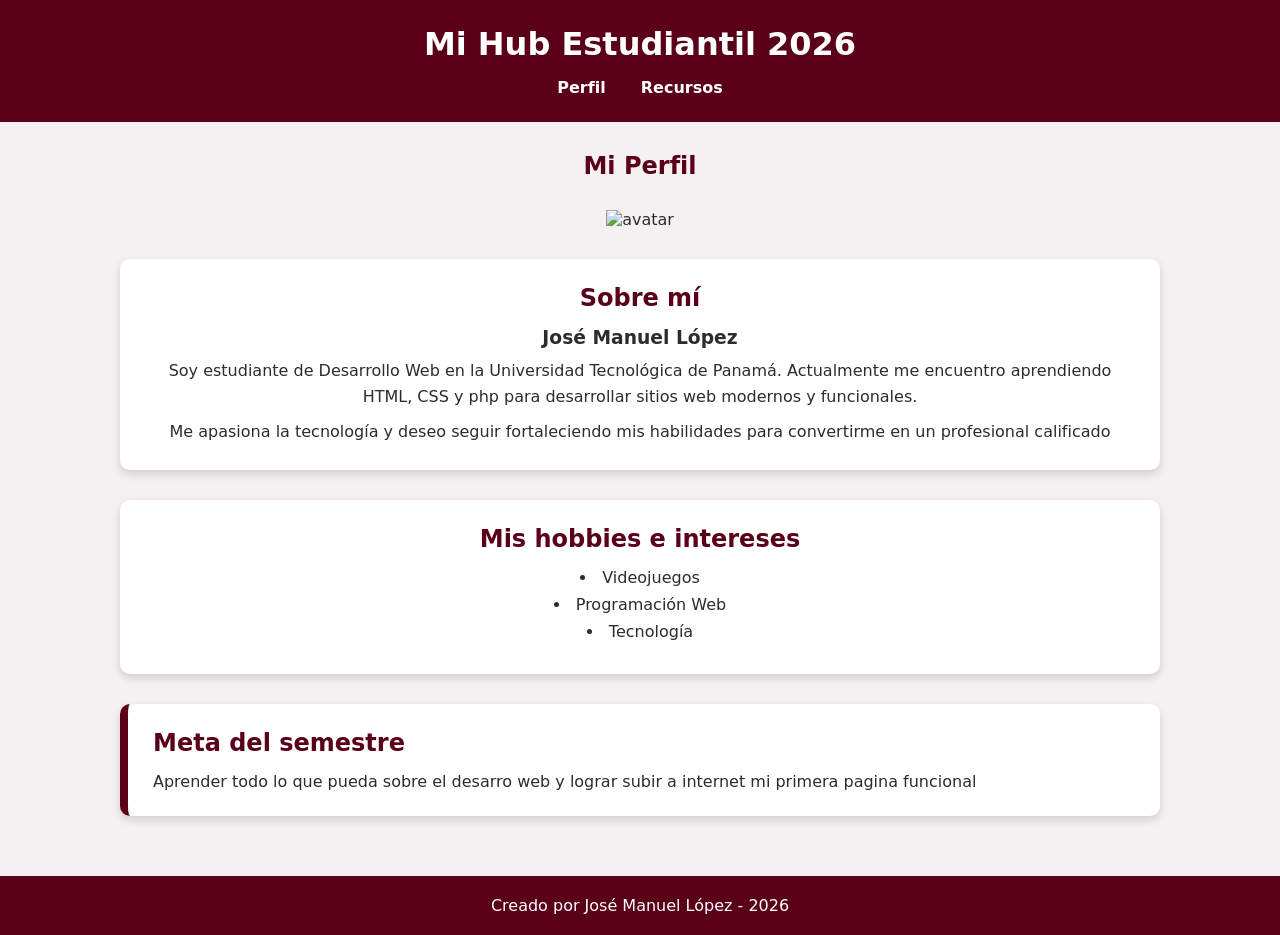
==== index.html @ ec4fad4a "version inicial del proyecto" ====
<!DOCTYPE html>
<html lang="es">
<head>
    <meta charset="UTF-8">
    <meta name="viewport" content="width=device-width, initial-scale=1.0">
    <title>Mi Hub Estudiantil 2026</title>
    <link rel="stylesheet" href="css/estilos.css">
</head>

<body>

<header>
    <h1>Mi Hub Estudiantil 2026</h1>

    <nav>
        <a href="index.html">Perfil</a>
        <a href="recursos.html">Recursos</a>
    </nav>
</header>

<main>

    <section class="perfil">
        <h2>Mi Perfil</h2>
    </section>

    <section class="avatar-seccion">

        <img src="avatar.jpg" alt="avatar">

    </section>

    <section class="sobre-mi">

        <h2>Sobre mí</h2>

        <h3>José Manuel López</h3>

        <p>
            Soy estudiante de Desarrollo Web en la Universidad Tecnológica de Panamá.
            Actualmente me encuentro aprendiendo HTML, CSS y php para desarrollar
            sitios web modernos y funcionales.
        </p>

        <p>
            Me apasiona la tecnología y deseo seguir fortaleciendo mis habilidades
            para convertirme en un profesional calificado
        </p>

    </section>

    <section class="hobbies">

        <h2>Mis hobbies e intereses</h2>

        <ul>
            <li>Videojuegos</li>
            <li>Programación Web</li>
            <li>Tecnología</li>
        </ul>

    </section>

    <section>

        <div class="tarjeta-destacada">

            <h2>Meta del semestre</h2>

            <p>
                Aprender todo lo que pueda sobre el desarro web 
                y lograr subir a internet mi primera pagina funcional
            </p>

        </div>

    </section>

</main>

<footer>
    <p>Creado por José Manuel López - 2026</p>
</footer>

</body>
</html>
---- css/estilos.css ----
:root {

    --vino-oscuro: #5a0018;
    --vino-medio: #7a0c2f;
    --vino-claro: #a52a4d;

    --fondo: #f5f1f2;
    --texto: #2c2c2c;
}

* {
    margin: 0;
    padding: 0;
    box-sizing: border-box;
}

body {

    font-family: system-ui, sans-serif;

    background-color: var(--fondo);

    color: var(--texto);
}

header {

    background-color: var(--vino-oscuro);

    color: white;

    text-align: center;

    padding: 25px;
}

nav {

    margin-top: 15px;
}

nav a {

    color: white;

    text-decoration: none;

    margin: 0 15px;

    font-weight: bold;
}

nav a:hover {

    color: #ffd6df;
}

main {

    max-width: 1100px;

    margin: auto;

    padding: 30px;
}

section {

    margin-bottom: 30px;
}

h2 {

    color: var(--vino-oscuro);

    margin-bottom: 15px;
}

.perfil {

    text-align: center;
}

.avatar-seccion {

    text-align: center;
}

.avatar {

    width: 170px;

    height: 170px;

    object-fit: cover;

    border-radius: 50%;

    border: 5px solid var(--vino-medio);

    display: block;

    margin: auto;
}

.sobre-mi {

    background: white;

    padding: 25px;

    border-radius: 10px;

    text-align: center;

    box-shadow: 0px 4px 10px rgba(0,0,0,.15);
}

.sobre-mi p {

    margin-top: 10px;

    line-height: 1.6;
}

.hobbies {

    background: white;

    padding: 25px;

    border-radius: 10px;

    text-align: center;

    box-shadow: 0px 4px 10px rgba(0,0,0,.15);
}

.hobbies ul {

    list-style-position: inside;

    margin-top: 10px;
}

.hobbies li {

    margin: 8px 0;
}

.tarjeta-destacada {

    background: white;

    padding: 25px;

    border-left: 8px solid var(--vino-oscuro);

    border-radius: 10px;

    box-shadow: 0px 4px 10px rgba(0,0,0,.15);
}

.contenedor-tarjetas {

    display: flex;

    gap: 20px;
}

.tarjeta {

    flex: 1;

    background: white;

    padding: 20px;

    text-align: center;

    border-radius: 10px;

    box-shadow: 0px 4px 10px rgba(0,0,0,.15);
}

.tarjeta a {

    display: inline-block;

    margin-top: 10px;

    color: var(--vino-medio);

    text-decoration: none;

    font-weight: bold;
}

.tarjeta a:hover {

    color: var(--vino-claro);
}

table {

    width: 100%;

    border-collapse: collapse;

    background: white;
}

th {

    background-color: var(--vino-oscuro);

    color: white;
}

th,
td {

    border: 1px solid #ccc;

    padding: 12px;
}

form {

    display: flex;

    flex-direction: column;

    gap: 10px;
}

input,
textarea {

    padding: 10px;

    border: 1px solid #ccc;

    border-radius: 8px;
}

button {

    background-color: var(--vino-oscuro);

    color: white;

    border: none;

    padding: 12px;

    border-radius: 8px;

    cursor: pointer;
}

button:hover {

    background-color: var(--vino-medio);
}

footer {

    background-color: var(--vino-oscuro);

    color: white;

    text-align: center;

    padding: 20px;
}

@media (max-width: 600px) {

    .contenedor-tarjetas {

        flex-direction: column;
    }

    .avatar {

        width: 130px;
        height: 130px;
    }
}
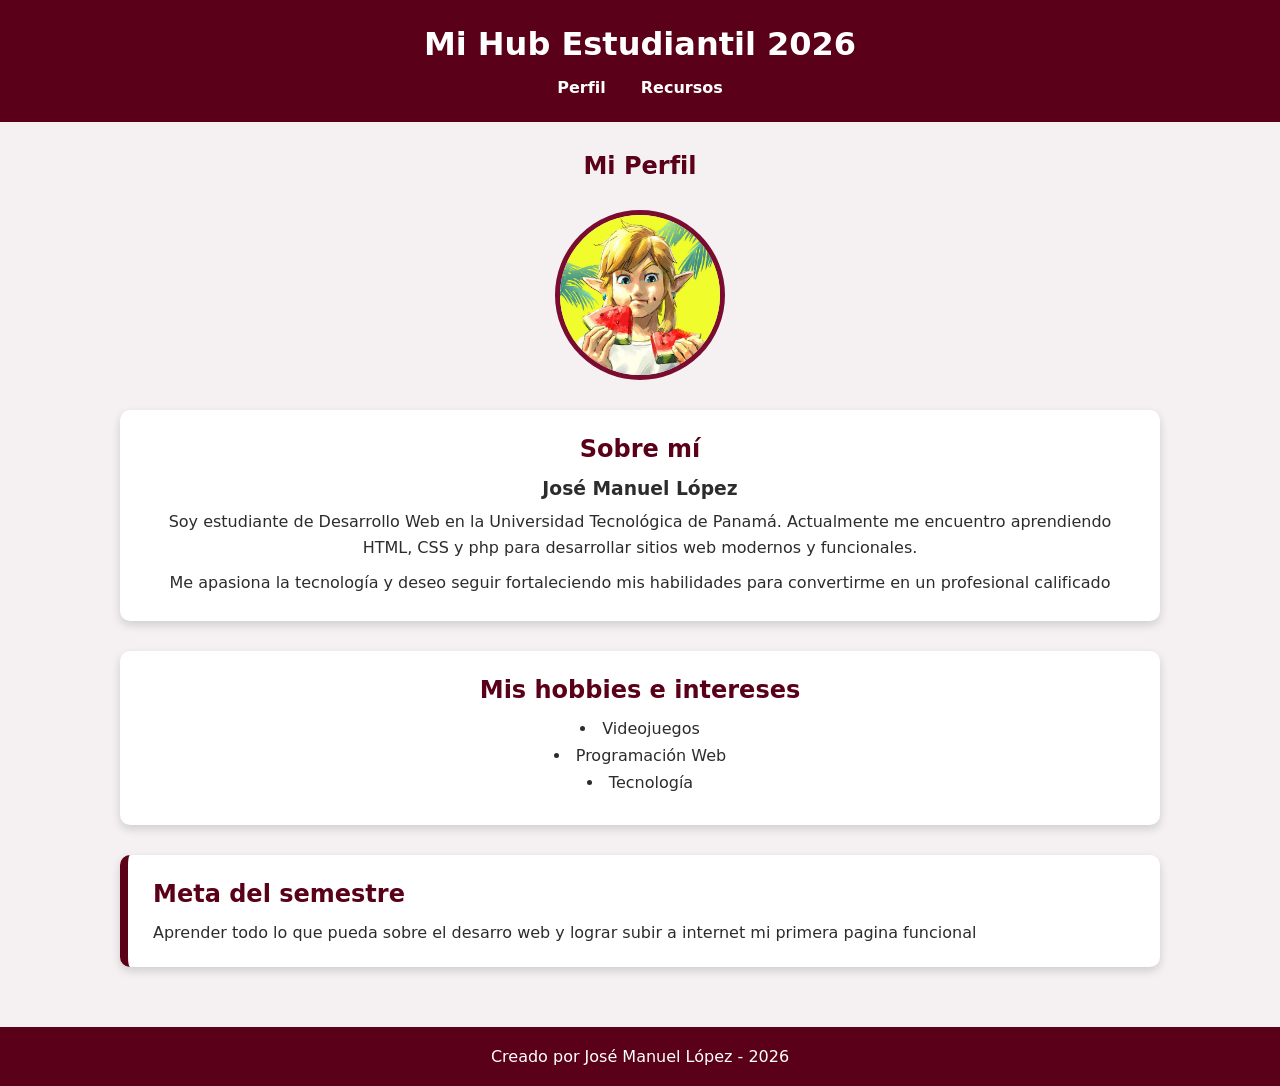
==== commit 65c4118d: "imagen el avatar arreglada" ====
--- a/index.html
+++ b/index.html
@@ -26,7 +26,7 @@
 
     <section class="avatar-seccion">
 
-        <img src="avatar.jpg" alt="avatar">
+        <img src="img/avatar.jpg" alt="avatar" class="avatar">
 
     </section>
 
--- a/css/estilos.css
+++ b/css/estilos.css
@@ -3,7 +3,6 @@
     --vino-oscuro: #5a0018;
     --vino-medio: #7a0c2f;
     --vino-claro: #a52a4d;
-
     --fondo: #f5f1f2;
     --texto: #2c2c2c;
 }
@@ -15,275 +14,187 @@
 }
 
 body {
-
     font-family: system-ui, sans-serif;
-
     background-color: var(--fondo);
-
     color: var(--texto);
 }
 
 header {
-
-    background-color: var(--vino-oscuro);
-
-    color: white;
-
-    text-align: center;
-
+    background-color: var(--vino-oscuro);
+    color: white;
+    text-align: center;
     padding: 25px;
 }
 
 nav {
-
     margin-top: 15px;
 }
 
 nav a {
-
-    color: white;
-
+    color: white;
     text-decoration: none;
-
     margin: 0 15px;
-
     font-weight: bold;
 }
 
 nav a:hover {
-
     color: #ffd6df;
 }
 
 main {
-
     max-width: 1100px;
-
     margin: auto;
-
     padding: 30px;
 }
 
 section {
-
     margin-bottom: 30px;
 }
 
 h2 {
-
     color: var(--vino-oscuro);
-
     margin-bottom: 15px;
 }
 
 .perfil {
-
     text-align: center;
 }
 
 .avatar-seccion {
-
     text-align: center;
 }
 
 .avatar {
-
     width: 170px;
-
     height: 170px;
-
     object-fit: cover;
-
     border-radius: 50%;
-
     border: 5px solid var(--vino-medio);
-
     display: block;
-
     margin: auto;
 }
 
 .sobre-mi {
 
     background: white;
-
-    padding: 25px;
-
-    border-radius: 10px;
-
-    text-align: center;
-
+    padding: 25px;
+    border-radius: 10px;
+    text-align: center;
     box-shadow: 0px 4px 10px rgba(0,0,0,.15);
 }
 
 .sobre-mi p {
-
     margin-top: 10px;
-
     line-height: 1.6;
 }
 
 .hobbies {
-
-    background: white;
-
-    padding: 25px;
-
-    border-radius: 10px;
-
-    text-align: center;
-
+    background: white;
+    padding: 25px;
+    border-radius: 10px;
+    text-align: center;
     box-shadow: 0px 4px 10px rgba(0,0,0,.15);
 }
 
 .hobbies ul {
-
     list-style-position: inside;
-
     margin-top: 10px;
 }
 
 .hobbies li {
-
     margin: 8px 0;
 }
 
 .tarjeta-destacada {
-
-    background: white;
-
-    padding: 25px;
-
+    background: white;
+    padding: 25px;
     border-left: 8px solid var(--vino-oscuro);
-
-    border-radius: 10px;
-
+    border-radius: 10px;
     box-shadow: 0px 4px 10px rgba(0,0,0,.15);
 }
 
 .contenedor-tarjetas {
-
     display: flex;
-
     gap: 20px;
 }
 
 .tarjeta {
-
     flex: 1;
-
-    background: white;
-
+    background: white;
     padding: 20px;
-
-    text-align: center;
-
-    border-radius: 10px;
-
+    text-align: center;
+    border-radius: 10px;
     box-shadow: 0px 4px 10px rgba(0,0,0,.15);
 }
 
 .tarjeta a {
-
     display: inline-block;
-
     margin-top: 10px;
-
     color: var(--vino-medio);
-
     text-decoration: none;
-
     font-weight: bold;
 }
 
 .tarjeta a:hover {
-
     color: var(--vino-claro);
 }
 
 table {
-
     width: 100%;
-
     border-collapse: collapse;
-
     background: white;
 }
 
 th {
-
-    background-color: var(--vino-oscuro);
-
+    background-color: var(--vino-oscuro);
     color: white;
 }
 
 th,
 td {
-
     border: 1px solid #ccc;
-
     padding: 12px;
 }
 
 form {
-
     display: flex;
-
     flex-direction: column;
-
     gap: 10px;
 }
 
 input,
 textarea {
-
     padding: 10px;
-
     border: 1px solid #ccc;
-
     border-radius: 8px;
 }
 
 button {
-
-    background-color: var(--vino-oscuro);
-
-    color: white;
-
+    background-color: var(--vino-oscuro);
+    color: white;
     border: none;
-
     padding: 12px;
-
     border-radius: 8px;
-
     cursor: pointer;
 }
 
 button:hover {
-
     background-color: var(--vino-medio);
 }
 
 footer {
-
-    background-color: var(--vino-oscuro);
-
-    color: white;
-
-    text-align: center;
-
+    background-color: var(--vino-oscuro);
+    color: white;
+    text-align: center;
     padding: 20px;
 }
 
 @media (max-width: 600px) {
-
     .contenedor-tarjetas {
-
         flex-direction: column;
     }
 
     .avatar {
-
         width: 130px;
         height: 130px;
     }
